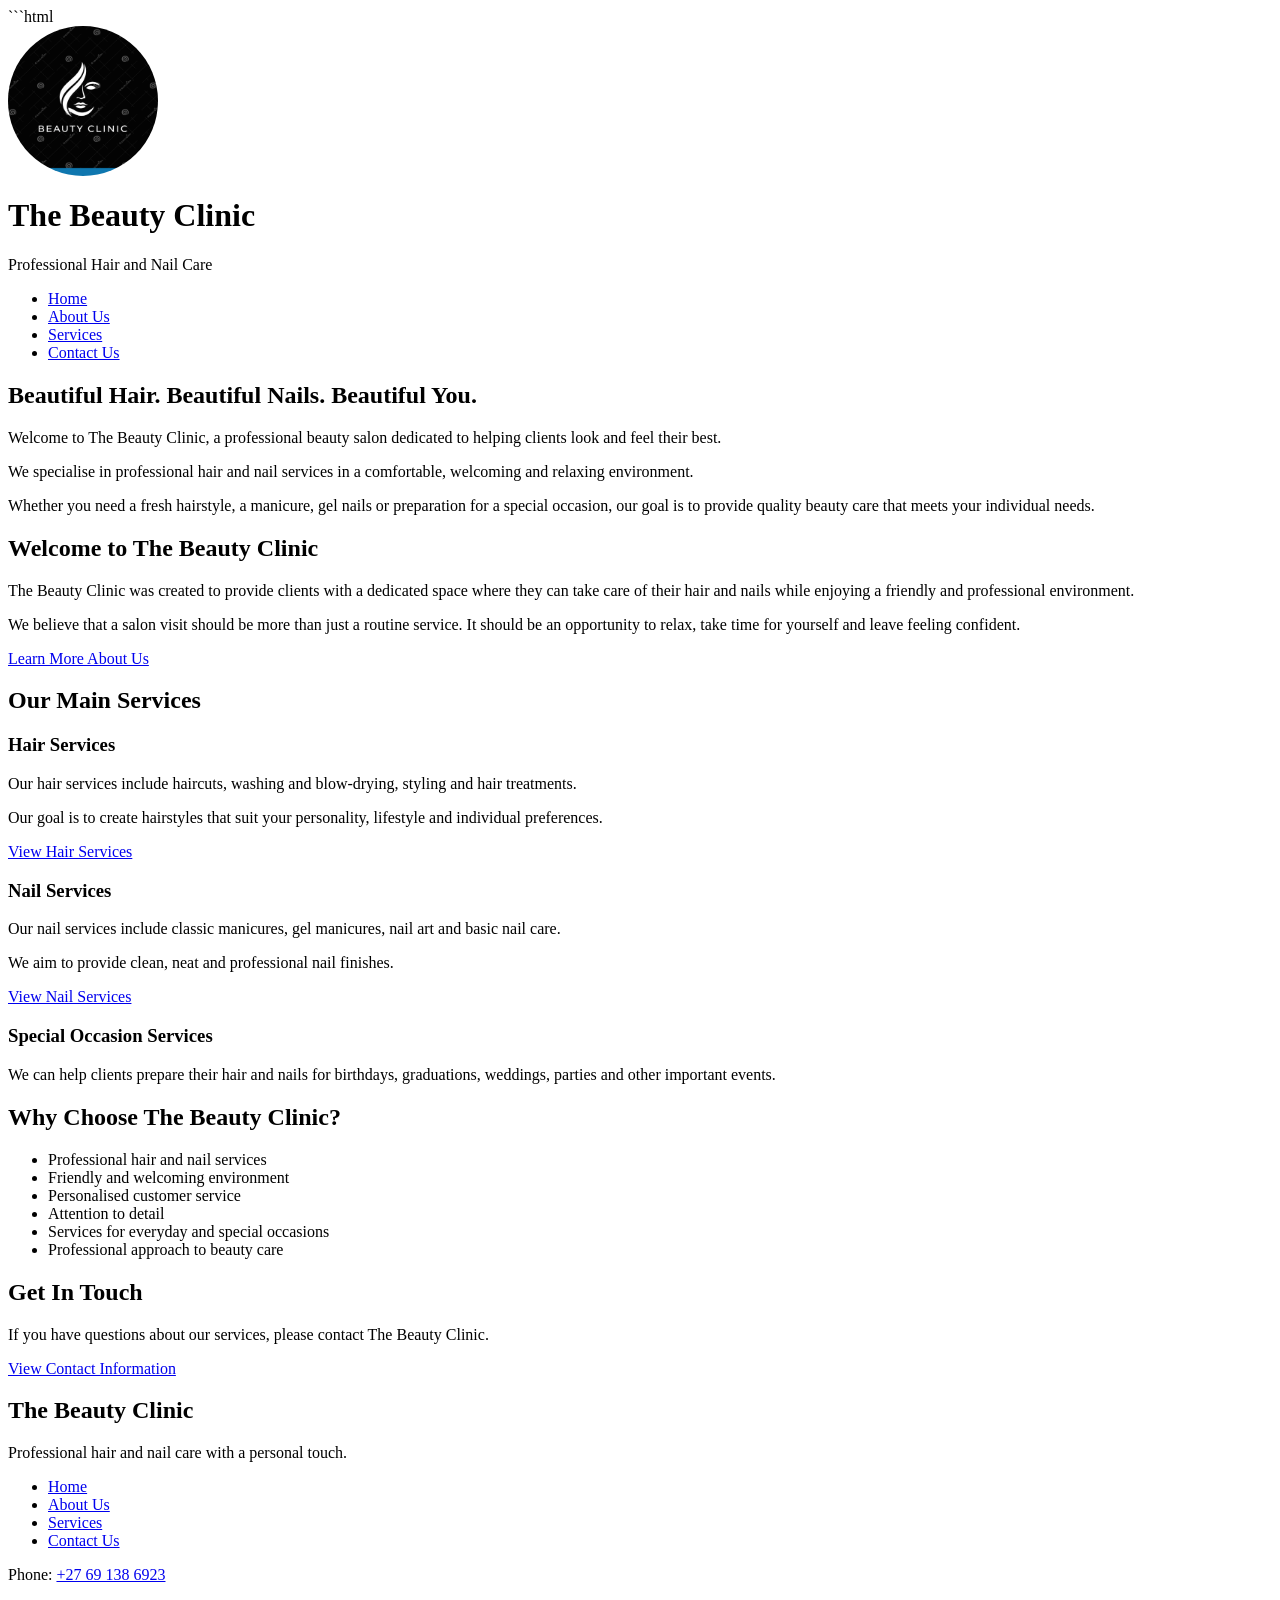
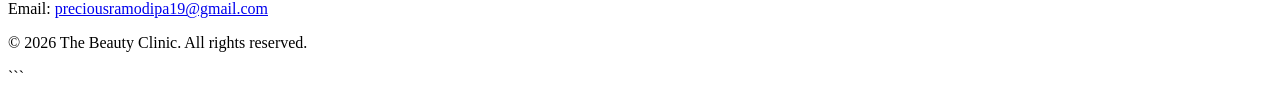
==== index.html @ 5fcc3e2a "1st commit" ====
```html
<!DOCTYPE html>
<html lang="en">

<head>
    <!--
        The head section contains information about the webpage.
        The charset allows the browser to correctly display characters.
        The viewport makes the website adaptable to different screen sizes.
        The title appears in the browser tab.
    -->

    <meta charset="UTF-8">

    <meta name="viewport" content="width=device-width, initial-scale=1.0">

    <meta name="description"
          content="The Beauty Clinic is a professional salon specialising in hair and nail services.">

    <title>The Beauty Clinic | Home</title>
</head>

<body>

    <!--
        HEADER:
        Contains the salon name, tagline and main navigation.
    -->
    <header>
        <img src="images/logo.webp"
             alt="The Beauty Clinic Logo"
             width="150"
             height="150"
             style="border-radius: 50%;">

        <h1>The Beauty Clinic</h1>

        <p>Professional Hair and Nail Care</p>

        <!--
            NAVIGATION:
            Allows visitors to move between the different
            pages of the website.
        -->

        <nav aria-label="Main Navigation">

            <ul>

                <li>
                    <a href="index.html">Home</a>
                </li>

                <li>
                    <a href="about.html">About Us</a>
                </li>

                <li>
                    <a href="services.html">Services</a>
                </li>

                <li>
                    <a href="contact.html">Contact Us</a>
                </li>

            </ul>

        </nav>

    </header>


    <!--
        MAIN:
        Contains the main content of the Home page.
    -->

    <main>

        <!-- HERO SECTION -->

        <section>

            <h2>Beautiful Hair. Beautiful Nails. Beautiful You.</h2>

            <p>
                Welcome to The Beauty Clinic, a professional beauty
                salon dedicated to helping clients look and feel
                their best.
            </p>

            <p>
                We specialise in professional hair and nail services
                in a comfortable, welcoming and relaxing environment.
            </p>

            <p>
                Whether you need a fresh hairstyle, a manicure,
                gel nails or preparation for a special occasion,
                our goal is to provide quality beauty care that
                meets your individual needs.
            </p>

        </section>


        <!-- ABOUT SECTION -->

        <section>

            <h2>Welcome to The Beauty Clinic</h2>

            <p>
                The Beauty Clinic was created to provide clients
                with a dedicated space where they can take care
                of their hair and nails while enjoying a friendly
                and professional environment.
            </p>

            <p>
                We believe that a salon visit should be more than
                just a routine service. It should be an opportunity
                to relax, take time for yourself and leave feeling
                confident.
            </p>

            <p>
                <a href="about.html">Learn More About Us</a>
            </p>

        </section>


        <!-- SERVICES SECTION -->

        <section>

            <h2>Our Main Services</h2>

            <!-- Hair services -->

            <article>

                <h3>Hair Services</h3>

                <p>
                    Our hair services include haircuts,
                    washing and blow-drying, styling and
                    hair treatments.
                </p>

                <p>
                    Our goal is to create hairstyles that
                    suit your personality, lifestyle and
                    individual preferences.
                </p>

                <p>
                    <a href="services.html#hair">
                        View Hair Services
                    </a>
                </p>

            </article>


            <!-- Nail services -->

            <article>

                <h3>Nail Services</h3>

                <p>
                    Our nail services include classic manicures,
                    gel manicures, nail art and basic nail care.
                </p>

                <p>
                    We aim to provide clean, neat and professional
                    nail finishes.
                </p>

                <p>
                    <a href="services.html#nails">
                        View Nail Services
                    </a>
                </p>

            </article>


            <!-- Special occasion services -->

            <article>

                <h3>Special Occasion Services</h3>

                <p>
                    We can help clients prepare their hair and
                    nails for birthdays, graduations, weddings,
                    parties and other important events.
                </p>

            </article>

        </section>


        <!-- WHY CHOOSE US -->

        <section>

            <h2>Why Choose The Beauty Clinic?</h2>

            <ul>

                <li>Professional hair and nail services</li>

                <li>Friendly and welcoming environment</li>

                <li>Personalised customer service</li>

                <li>Attention to detail</li>

                <li>Services for everyday and special occasions</li>

                <li>Professional approach to beauty care</li>

            </ul>

        </section>


        <!-- CONTACT PREVIEW -->

        <section>

            <h2>Get In Touch</h2>

            <p>
                If you have questions about our services,
                please contact The Beauty Clinic.
            </p>

            <p>
                <a href="contact.html">
                    View Contact Information
                </a>
            </p>

        </section>

    </main>


    <!-- FOOTER -->

    <footer>

        <h2>The Beauty Clinic</h2>

        <p>
            Professional hair and nail care with a personal touch.
        </p>

        <nav aria-label="Footer Navigation">

            <ul>

                <li>
                    <a href="index.html">Home</a>
                </li>

                <li>
                    <a href="about.html">About Us</a>
                </li>

                <li>
                    <a href="services.html">Services</a>
                </li>

                <li>
                    <a href="contact.html">Contact Us</a>
                </li>

            </ul>

        </nav>

        <p>
            Phone:
            <a href="tel:+27691386923">
                +27 69 138 6923
            </a>
        </p>

        <p>
            Email:
            <a href="preciousramodipa19@gmail.com">
                preciousramodipa19@gmail.com
            </a>
        </p>

        <p>
            &copy; 2026 The Beauty Clinic.
            All rights reserved.
        </p>

    </footer>

</body>

</html>
```
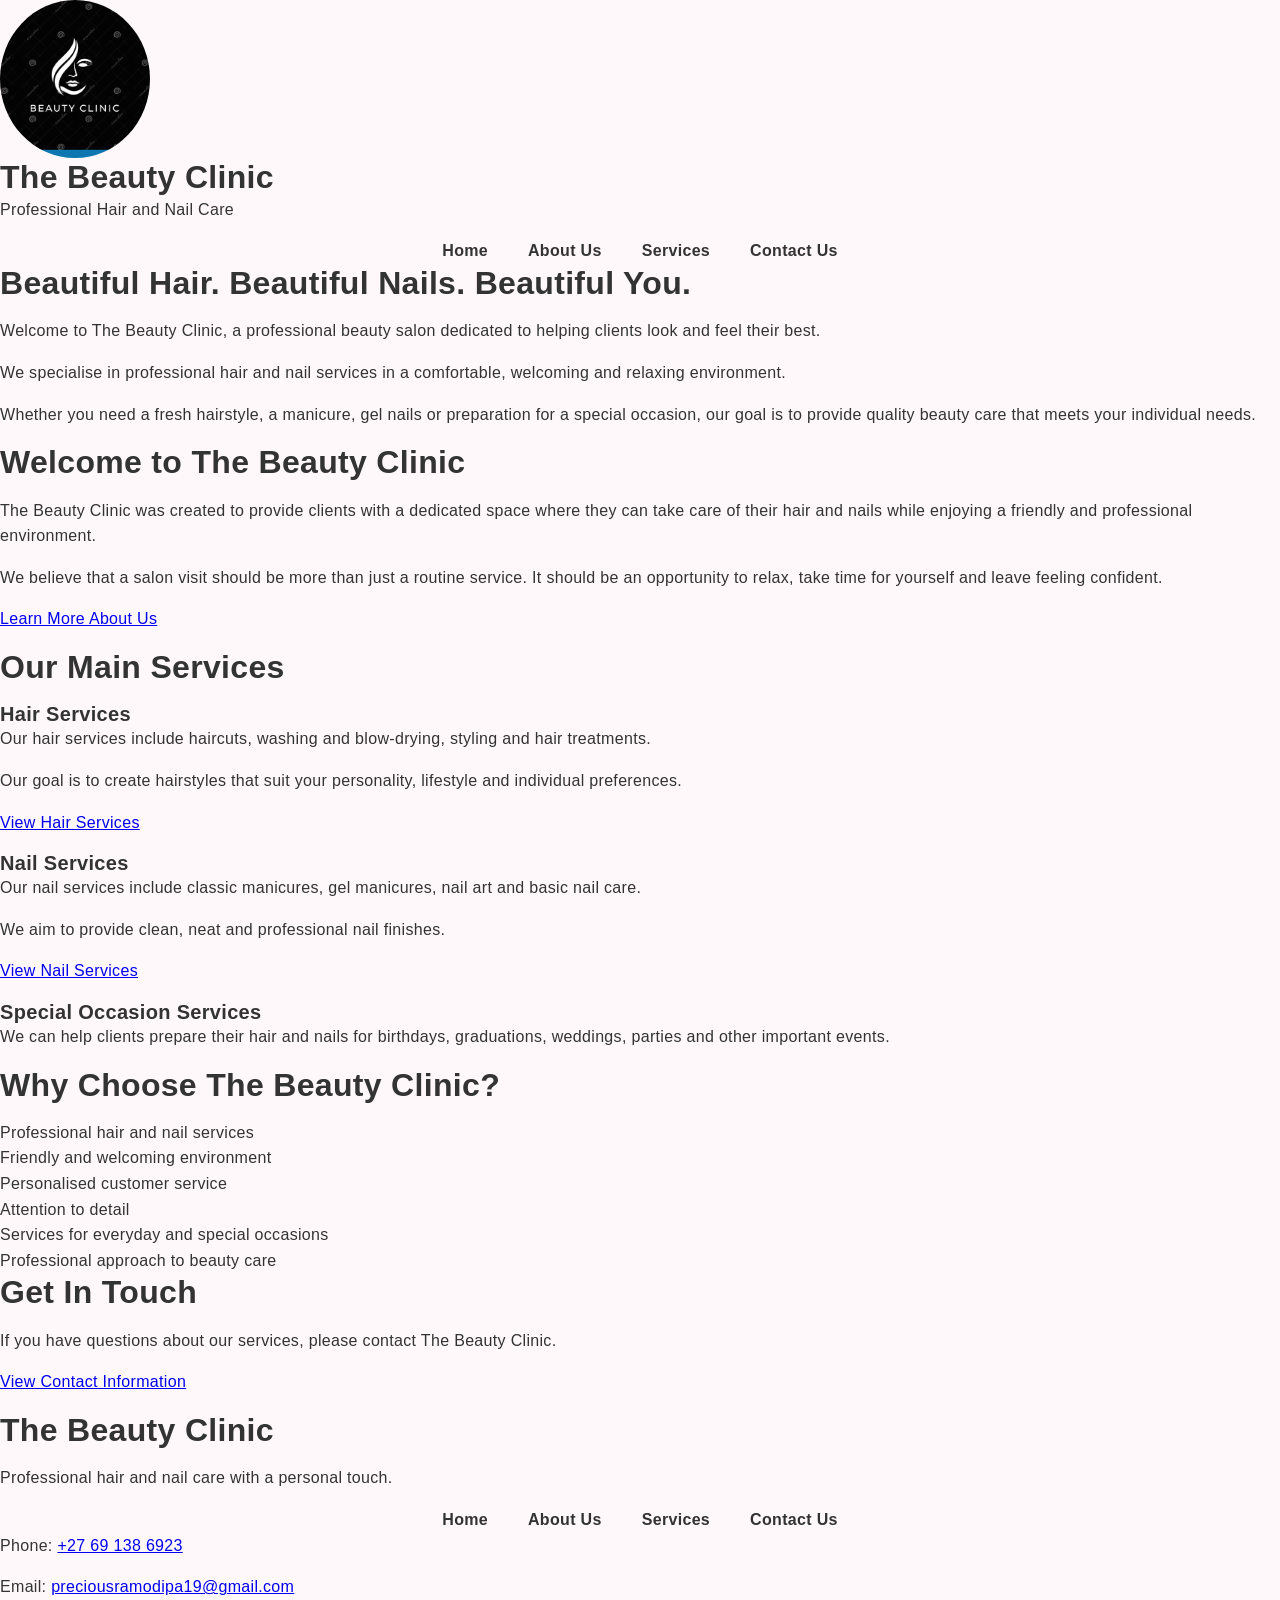
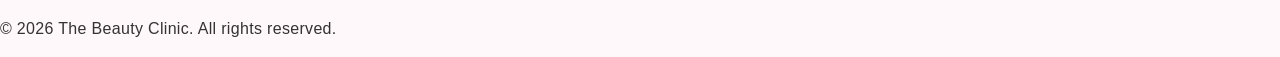
==== commit 7e14520f: "Added few style on the header navigation and CSS reset" ====
--- a/index.html
+++ b/index.html
@@ -1,4 +1,4 @@
-```html
+
 <!DOCTYPE html>
 <html lang="en">
 
@@ -18,6 +18,9 @@
           content="The Beauty Clinic is a professional salon specialising in hair and nail services.">
 
     <title>The Beauty Clinic | Home</title>
+
+    <link rel="stylesheet" href="css/style.css">
+
 </head>
 
 <body>
@@ -311,4 +314,3 @@
 </body>
 
 </html>
-```
--- a/css/style.css
+++ b/css/style.css
@@ -0,0 +1,136 @@
+
+/* =========================================
+   THE BEAUTY CLINIC
+   Main Stylesheet
+   ========================================= */
+
+
+/* =========================================
+   1. CSS RESET
+   ========================================= */
+
+* {
+    margin: 0;
+    padding: 0;
+    box-sizing: border-box;
+}
+
+html {
+    font-size: 100%;
+    scroll-behavior: smooth;
+}
+
+body {
+    margin: 0;
+    padding: 0;
+}
+
+
+/* =========================================
+   2. BASE STYLES
+   ========================================= */
+
+body {
+    font-family: Arial, Helvetica, sans-serif;
+    font-size: 1rem;
+    line-height: 1.6;
+    letter-spacing: 0.02rem;
+    color: #333333;
+    background-color: #fff8fb;
+}
+
+h1,
+h2,
+h3 {
+    line-height: 1.2;
+}
+
+h1 {
+    font-size: 2rem;
+}
+
+h2 {
+    font-size: 2rem;
+    margin-bottom: 1rem;
+}
+
+h3 {
+    font-size: 1.25rem;
+}
+
+p {
+    margin-bottom: 1rem;
+}
+
+img {
+    max-width: 100%;
+    height: auto;
+    display: block;
+}
+
+
+/* =========================================
+   3. HEADER
+   ========================================= */
+
+.site-header {
+    background-color: #874949;
+    padding: 1rem 5%;
+    display: flex;
+    justify-content: space-between;
+    align-items: center;
+    gap: 2rem;
+    border-bottom: 1px solid #a31450;
+}
+
+.logo-area {
+    display: flex;
+    align-items: center;
+    gap: 1rem;
+}
+
+.logo-area img {
+    width: 4rem;
+    height: 4rem;
+    object-fit: cover;
+    border-radius: 50%;
+}
+
+.logo-area h1 {
+    font-size: 1.7rem;
+}
+
+
+/* =========================================
+   4. NAVIGATION
+   ========================================= */
+
+nav ul {
+    list-style: none;
+    display: flex;
+    justify-content: center;
+    align-items: center;
+    gap: 1.5rem;
+}
+
+nav a {
+    color: #333333;
+    text-decoration: none;
+    font-weight: 600;
+    padding: 0.5rem;
+}
+
+nav a:hover {
+    color: #96335a;
+}
+
+nav a:focus {
+    outline: 2px solid #a64d70;
+    outline-offset: 0.2rem;
+}
+
+nav a:active {
+    color: #722f4c;
+}
+
+
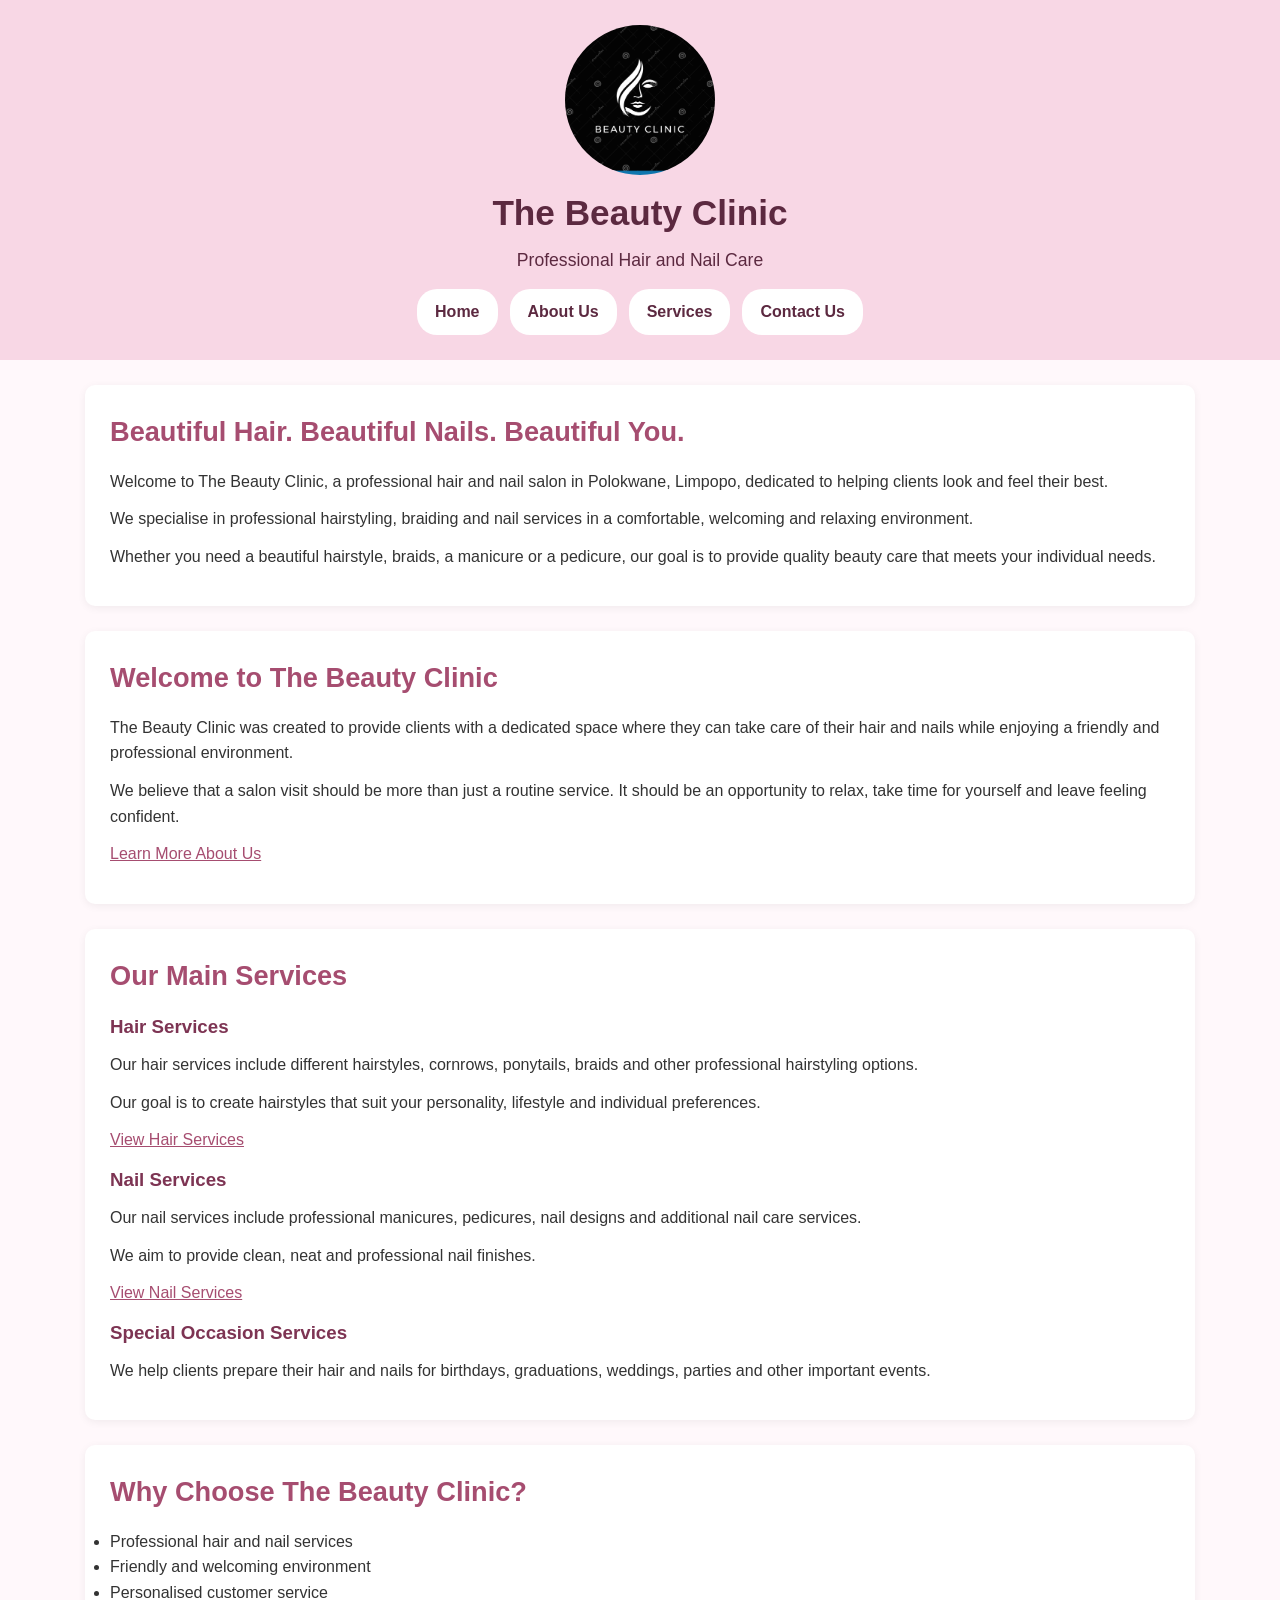
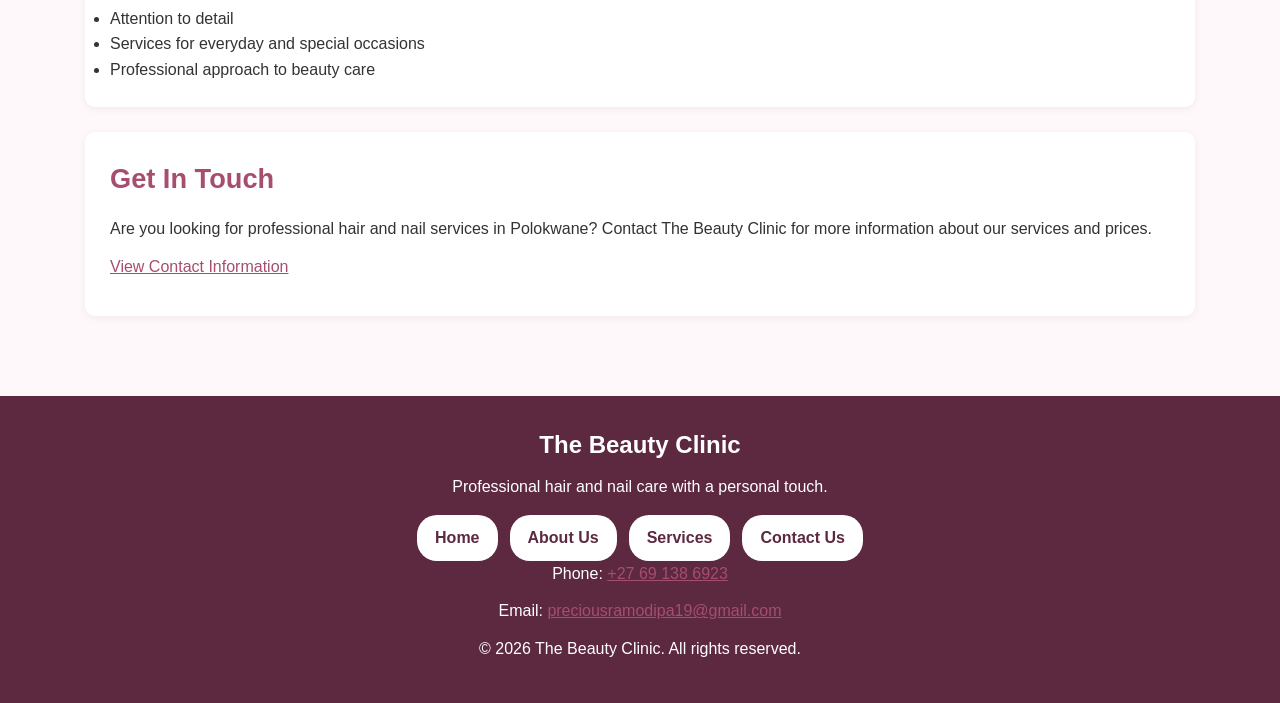
==== commit 124b4e5c: "updated all features needed" ====
--- a/index.html
+++ b/index.html
@@ -3,21 +3,22 @@
 <html lang="en">
 
 <head>
-    <!--
-        The head section contains information about the webpage.
-        The charset allows the browser to correctly display characters.
-        The viewport makes the website adaptable to different screen sizes.
-        The title appears in the browser tab.
-    -->
+
+    <!-- Page information and SEO metadata -->
 
     <meta charset="UTF-8">
 
     <meta name="viewport" content="width=device-width, initial-scale=1.0">
 
     <meta name="description"
-          content="The Beauty Clinic is a professional salon specialising in hair and nail services.">
-
-    <title>The Beauty Clinic | Home</title>
+          content="Visit The Beauty Clinic in Polokwane for professional hair styling, braids, manicures and pedicures at affordable prices.">
+
+    <meta name="keywords"
+          content="hair salon Polokwane, nail salon Polokwane, braids, hairstyles, manicure, pedicure, hair and nail care">
+
+    <meta name="author" content="The Beauty Clinic">
+
+    <title>The Beauty Clinic | Professional Hair and Nail Services in Polokwane</title>
 
     <link rel="stylesheet" href="css/style.css">
 
@@ -25,13 +26,12 @@
 
 <body>
 
-    <!--
-        HEADER:
-        Contains the salon name, tagline and main navigation.
-    -->
+    <!-- HEADER -->
+
     <header>
+
         <img src="images/logo.webp"
-             alt="The Beauty Clinic Logo"
+             alt="The Beauty Clinic professional hair and nail salon logo"
              width="150"
              height="150"
              style="border-radius: 50%;">
@@ -40,31 +40,19 @@
 
         <p>Professional Hair and Nail Care</p>
 
-        <!--
-            NAVIGATION:
-            Allows visitors to move between the different
-            pages of the website.
-        -->
+        <!-- Main navigation -->
 
         <nav aria-label="Main Navigation">
 
             <ul>
 
-                <li>
-                    <a href="index.html">Home</a>
-                </li>
-
-                <li>
-                    <a href="about.html">About Us</a>
-                </li>
-
-                <li>
-                    <a href="services.html">Services</a>
-                </li>
-
-                <li>
-                    <a href="contact.html">Contact Us</a>
-                </li>
+                <li><a href="index.html">Home</a></li>
+
+                <li><a href="about.html">About Us</a></li>
+
+                <li><a href="services.html">Services</a></li>
+
+                <li><a href="contact.html">Contact Us</a></li>
 
             </ul>
 
@@ -72,11 +60,7 @@
 
     </header>
 
-
-    <!--
-        MAIN:
-        Contains the main content of the Home page.
-    -->
+    <!-- MAIN CONTENT -->
 
     <main>
 
@@ -87,25 +71,25 @@
             <h2>Beautiful Hair. Beautiful Nails. Beautiful You.</h2>
 
             <p>
-                Welcome to The Beauty Clinic, a professional beauty
-                salon dedicated to helping clients look and feel
-                their best.
-            </p>
-
-            <p>
-                We specialise in professional hair and nail services
-                in a comfortable, welcoming and relaxing environment.
-            </p>
-
-            <p>
-                Whether you need a fresh hairstyle, a manicure,
-                gel nails or preparation for a special occasion,
-                our goal is to provide quality beauty care that
+                Welcome to The Beauty Clinic, a professional hair
+                and nail salon in Polokwane, Limpopo, dedicated
+                to helping clients look and feel their best.
+            </p>
+
+            <p>
+                We specialise in professional hairstyling,
+                braiding and nail services in a comfortable,
+                welcoming and relaxing environment.
+            </p>
+
+            <p>
+                Whether you need a beautiful hairstyle,
+                braids, a manicure or a pedicure, our goal
+                is to provide quality beauty care that
                 meets your individual needs.
             </p>
 
         </section>
-
 
         <!-- ABOUT SECTION -->
 
@@ -133,7 +117,6 @@
 
         </section>
 
-
         <!-- SERVICES SECTION -->
 
         <section>
@@ -147,9 +130,9 @@
                 <h3>Hair Services</h3>
 
                 <p>
-                    Our hair services include haircuts,
-                    washing and blow-drying, styling and
-                    hair treatments.
+                    Our hair services include different hairstyles,
+                    cornrows, ponytails, braids and other
+                    professional hairstyling options.
                 </p>
 
                 <p>
@@ -159,14 +142,13 @@
                 </p>
 
                 <p>
-                    <a href="services.html#hair">
+                    <a href="services.html#hairstyles">
                         View Hair Services
                     </a>
                 </p>
 
             </article>
 
-
             <!-- Nail services -->
 
             <article>
@@ -174,13 +156,14 @@
                 <h3>Nail Services</h3>
 
                 <p>
-                    Our nail services include classic manicures,
-                    gel manicures, nail art and basic nail care.
-                </p>
-
-                <p>
-                    We aim to provide clean, neat and professional
-                    nail finishes.
+                    Our nail services include professional
+                    manicures, pedicures, nail designs
+                    and additional nail care services.
+                </p>
+
+                <p>
+                    We aim to provide clean, neat and
+                    professional nail finishes.
                 </p>
 
                 <p>
@@ -191,7 +174,6 @@
 
             </article>
 
-
             <!-- Special occasion services -->
 
             <article>
@@ -199,7 +181,7 @@
                 <h3>Special Occasion Services</h3>
 
                 <p>
-                    We can help clients prepare their hair and
+                    We help clients prepare their hair and
                     nails for birthdays, graduations, weddings,
                     parties and other important events.
                 </p>
@@ -208,7 +190,6 @@
 
         </section>
 
-
         <!-- WHY CHOOSE US -->
 
         <section>
@@ -233,7 +214,6 @@
 
         </section>
 
-
         <!-- CONTACT PREVIEW -->
 
         <section>
@@ -241,8 +221,10 @@
             <h2>Get In Touch</h2>
 
             <p>
-                If you have questions about our services,
-                please contact The Beauty Clinic.
+                Are you looking for professional hair and
+                nail services in Polokwane? Contact
+                The Beauty Clinic for more information
+                about our services and prices.
             </p>
 
             <p>
@@ -255,7 +237,6 @@
 
     </main>
 
-
     <!-- FOOTER -->
 
     <footer>
@@ -270,21 +251,13 @@
 
             <ul>
 
-                <li>
-                    <a href="index.html">Home</a>
-                </li>
-
-                <li>
-                    <a href="about.html">About Us</a>
-                </li>
-
-                <li>
-                    <a href="services.html">Services</a>
-                </li>
-
-                <li>
-                    <a href="contact.html">Contact Us</a>
-                </li>
+                <li><a href="index.html">Home</a></li>
+
+                <li><a href="about.html">About Us</a></li>
+
+                <li><a href="services.html">Services</a></li>
+
+                <li><a href="contact.html">Contact Us</a></li>
 
             </ul>
 
@@ -299,7 +272,7 @@
 
         <p>
             Email:
-            <a href="preciousramodipa19@gmail.com">
+            <a href="mailto:preciousramodipa19@gmail.com">
                 preciousramodipa19@gmail.com
             </a>
         </p>
@@ -314,3 +287,4 @@
 </body>
 
 </html>
+
--- a/css/style.css
+++ b/css/style.css
@@ -1,136 +1,763 @@
-
-/* =========================================
-   THE BEAUTY CLINIC
-   Main Stylesheet
-   ========================================= */
-
-
-/* =========================================
-   1. CSS RESET
-   ========================================= */
+/* =========================================
+THE BEAUTY CLINIC
+Main Website Stylesheet
+========================================= */
+
+/* GENERAL RESET */
 
 * {
-    margin: 0;
-    padding: 0;
-    box-sizing: border-box;
-}
+  margin: 0;
+  padding: 0;
+  box-sizing: border-box;
+  }
 
 html {
-    font-size: 100%;
-    scroll-behavior: smooth;
+scroll-behavior: smooth;
 }
 
 body {
-    margin: 0;
-    padding: 0;
-}
-
-
-/* =========================================
-   2. BASE STYLES
-   ========================================= */
-
-body {
-    font-family: Arial, Helvetica, sans-serif;
+font-family: Arial, Helvetica, sans-serif;
+background-color: #fff8fb;
+color: #333333;
+line-height: 1.6;
+}
+
+img {
+max-width: 100%;
+height: auto;
+display: block;
+}
+
+[hidden] {
+display: none !important;
+}
+
+/* =========================================
+HEADER
+========================================= */
+
+header {
+background-color: #f8d7e5;
+color: #5c2940;
+text-align: center;
+padding: 25px 15px;
+}
+
+header img {
+width: 150px;
+height: 150px;
+object-fit: cover;
+border-radius: 50%;
+margin: 0 auto 10px;
+}
+
+header h1 {
+font-size: 2.2rem;
+margin-bottom: 5px;
+}
+
+header p {
+font-size: 1.1rem;
+margin-bottom: 15px;
+}
+
+/* =========================================
+NAVIGATION
+========================================= */
+
+nav {
+margin-top: 15px;
+}
+
+nav ul {
+list-style: none;
+display: flex;
+justify-content: center;
+flex-wrap: wrap;
+gap: 12px;
+}
+
+nav li {
+display: inline-block;
+}
+
+nav a {
+display: inline-block;
+text-decoration: none;
+color: #5c2940;
+background-color: #ffffff;
+padding: 10px 18px;
+border-radius: 20px;
+font-weight: bold;
+transition: background-color 0.3s ease,
+color 0.3s ease,
+transform 0.3s ease;
+}
+
+nav a:hover {
+background-color: #a64d70;
+color: #ffffff;
+transform: translateY(-2px);
+}
+
+header nav a[aria-current="page"],
+footer nav a[aria-current="page"] {
+background-color: #a64d70;
+color: #ffffff;
+}
+
+/* =========================================
+MAIN CONTENT
+========================================= */
+
+main {
+max-width: 1150px;
+margin: 0 auto;
+padding: 25px 20px;
+}
+
+main section {
+background-color: #ffffff;
+margin-bottom: 25px;
+padding: 25px;
+border-radius: 10px;
+box-shadow: 0 2px 8px rgba(0, 0, 0, 0.06);
+}
+
+main h2 {
+color: #a64d70;
+margin-bottom: 15px;
+font-size: 1.7rem;
+}
+
+main h3 {
+color: #7d3453;
+margin-bottom: 10px;
+}
+
+main h4 {
+color: #a64d70;
+margin-top: 12px;
+}
+
+main p {
+margin-bottom: 12px;
+}
+
+/* =========================================
+HOMEPAGE
+========================================= */
+
+.hero {
+text-align: center;
+background-color: #fce4ec;
+padding: 45px 25px;
+border-radius: 12px;
+}
+
+.hero h2 {
+font-size: 2rem;
+}
+
+.hero p {
+max-width: 750px;
+margin: 0 auto 15px;
+}
+
+.hero img {
+margin: 20px auto;
+border-radius: 12px;
+}
+
+.home-services {
+display: grid;
+grid-template-columns: repeat(2, 1fr);
+gap: 20px;
+}
+
+.home-service-card {
+background-color: #fff0f5;
+padding: 20px;
+border-radius: 10px;
+text-align: center;
+}
+
+/* =========================================
+LINKS AND BUTTONS
+========================================= */
+
+a {
+color: #a64d70;
+}
+
+a:hover {
+color: #7d3453;
+}
+
+button,
+input[type="submit"],
+input[type="reset"] {
+background-color: #a64d70;
+color: #ffffff;
+border: none;
+padding: 11px 20px;
+border-radius: 6px;
+cursor: pointer;
+font-size: 1rem;
+font-weight: bold;
+transition: background-color 0.3s ease,
+transform 0.3s ease;
+}
+
+button:hover,
+input[type="submit"]:hover,
+input[type="reset"]:hover {
+background-color: #7d3453;
+transform: translateY(-2px);
+}
+
+/* =========================================
+SERVICES SEARCH AND FILTER
+========================================= */
+
+#service-search label {
+display: block;
+font-weight: bold;
+margin-top: 15px;
+margin-bottom: 5px;
+}
+
+#service-search input,
+#service-search select {
+width: 100%;
+max-width: 500px;
+padding: 11px;
+border: 1px solid #d6a1b7;
+border-radius: 6px;
+font-size: 1rem;
+}
+
+#serviceCount {
+margin-top: 15px;
+font-weight: bold;
+color: #7d3453;
+}
+
+#noServices {
+color: #c62828;
+font-weight: bold;
+margin-top: 10px;
+}
+
+/* =========================================
+SERVICE SECTIONS AND CARDS
+========================================= */
+
+#hairstyles,
+#nails,
+#extras {
+display: grid;
+grid-template-columns: repeat(2, minmax(0, 1fr));
+gap: 18px;
+}
+
+#hairstyles > h2,
+#nails > h2,
+#extras > h2 {
+grid-column: 1 / -1;
+}
+
+#hairstyles > img,
+#extras > img {
+grid-column: 1 / -1;
+margin: 0 auto 10px;
+}
+
+.service-card {
+background-color: #fff0f5;
+padding: 20px;
+border: 1px solid #f2c5d7;
+border-radius: 10px;
+transition: transform 0.3s ease,
+box-shadow 0.3s ease;
+}
+
+.service-card:hover {
+transform: translateY(-5px);
+box-shadow: 0 5px 15px rgba(166, 77, 112, 0.2);
+}
+
+.service-card img {
+margin: 10px auto;
+object-fit: cover;
+}
+
+.service-card ul {
+margin-left: 20px;
+margin-bottom: 12px;
+}
+
+.service-card li {
+margin-bottom: 5px;
+}
+
+/* =========================================
+DYNAMIC HAIR AND NAIL CARE TIPS
+========================================= */
+
+#dynamic-tips {
+background-color: #fce4ec;
+}
+
+#tipsContainer {
+display: grid;
+grid-template-columns: repeat(2, minmax(0, 1fr));
+gap: 18px;
+}
+
+.tip-card {
+background-color: #ffffff;
+border: 1px solid #f2c5d7;
+border-radius: 10px;
+padding: 20px;
+transition: transform 0.3s ease,
+box-shadow 0.3s ease;
+}
+
+.tip-card:hover {
+transform: translateY(-4px);
+box-shadow: 0 5px 12px rgba(166, 77, 112, 0.15);
+}
+
+.tip-card h3 {
+color: #a64d70;
+}
+
+/* =========================================
+IMAGE GALLERY
+========================================= */
+
+.gallery-container {
+display: grid;
+grid-template-columns: repeat(4, 1fr);
+gap: 15px;
+margin-top: 20px;
+}
+
+.gallery-image {
+width: 100%;
+height: 190px;
+object-fit: cover;
+border-radius: 10px;
+cursor: pointer;
+transition: transform 0.3s ease,
+box-shadow 0.3s ease;
+}
+
+.gallery-image:hover {
+transform: scale(1.04);
+box-shadow: 0 5px 12px rgba(0, 0, 0, 0.2);
+}
+
+/* =========================================
+LIGHTBOX
+========================================= */
+
+#imageLightbox {
+width: min(90%, 750px);
+max-height: 90vh;
+margin: auto;
+padding: 20px;
+border: none;
+border-radius: 12px;
+background-color: #ffffff;
+text-align: center;
+}
+
+#imageLightbox::backdrop {
+background-color: rgba(0, 0, 0, 0.8);
+}
+
+#lightboxImage {
+max-width: 100%;
+max-height: 70vh;
+object-fit: contain;
+margin: 15px auto;
+}
+
+#lightboxCaption {
+color: #7d3453;
+font-weight: bold;
+}
+
+#closeLightbox {
+display: block;
+margin-left: auto;
+font-size: 1.3rem;
+padding: 5px 13px;
+}
+
+/* =========================================
+FAQ ACCORDION
+========================================= */
+
+.faq-question {
+display: block;
+width: 100%;
+text-align: left;
+margin: 10px 0;
+padding: 15px;
+background-color: #f8d7e5;
+color: #5c2940;
+border-radius: 6px;
+}
+
+.faq-question:hover {
+background-color: #eebbd0;
+color: #5c2940;
+}
+
+.faq-answer {
+background-color: #fff0f5;
+padding: 15px;
+border-radius: 6px;
+margin-bottom: 12px;
+}
+
+/* =========================================
+CONTACT AND ENQUIRY FORMS
+========================================= */
+
+form {
+max-width: 650px;
+margin: 20px auto;
+}
+
+form label {
+display: block;
+margin-top: 15px;
+margin-bottom: 5px;
+font-weight: bold;
+color: #7d3453;
+}
+
+form input,
+form select,
+form textarea {
+width: 100%;
+padding: 12px;
+border: 1px solid #d6a1b7;
+border-radius: 6px;
+font-size: 1rem;
+font-family: inherit;
+background-color: #ffffff;
+}
+
+form textarea {
+min-height: 120px;
+resize: vertical;
+}
+
+form input:focus,
+form select:focus,
+form textarea:focus {
+outline: none;
+border-color: #a64d70;
+box-shadow: 0 0 5px rgba(166, 77, 112, 0.3);
+}
+
+form button {
+margin-top: 18px;
+margin-right: 8px;
+}
+
+#formMessage,
+#enquiryMessage {
+margin-top: 15px;
+color: #388e3c;
+font-weight: bold;
+}
+
+#estimatedPrice {
+font-size: 1.2rem;
+color: #a64d70;
+font-weight: bold;
+margin-top: 10px;
+}
+
+/* =========================================
+GOOGLE MAP
+========================================= */
+
+iframe {
+max-width: 100%;
+border: 0;
+border-radius: 10px;
+}
+
+/* =========================================
+TABLES
+========================================= */
+
+table {
+width: 100%;
+border-collapse: collapse;
+margin: 20px 0;
+background-color: #ffffff;
+}
+
+th,
+td {
+border: 1px solid #e5b5c9;
+padding: 12px;
+text-align: left;
+}
+
+th {
+background-color: #f8d7e5;
+color: #5c2940;
+}
+
+tr:nth-child(even) {
+background-color: #fff0f5;
+}
+
+/* =========================================
+IMPORTANT INFORMATION
+========================================= */
+
+aside {
+background-color: #fce4ec;
+border-left: 5px solid #a64d70;
+padding: 20px;
+margin-bottom: 25px;
+border-radius: 8px;
+}
+
+aside h2 {
+color: #7d3453;
+}
+
+/* =========================================
+FOOTER
+========================================= */
+
+footer {
+background-color: #5c2940;
+color: #ffffff;
+text-align: center;
+padding: 30px 20px;
+margin-top: 30px;
+}
+
+footer h2 {
+margin-bottom: 10px;
+}
+
+footer p {
+margin-bottom: 12px;
+}
+
+footer nav a {
+color: #5c2940;
+background-color: #ffffff;
+}
+
+footer nav a:hover {
+background-color: #f8d7e5;
+color: #5c2940;
+}
+
+/* =========================================
+FADE-IN ANIMATIONS
+========================================= */
+
+.fade-in-section {
+opacity: 0;
+transform: translateY(20px);
+transition: opacity 0.7s ease,
+transform 0.7s ease;
+}
+
+.fade-in-section.visible {
+opacity: 1;
+transform: translateY(0);
+}
+
+/* =========================================
+KEYBOARD ACCESSIBILITY
+========================================= */
+
+a:focus-visible,
+button:focus-visible,
+input:focus-visible,
+select:focus-visible,
+textarea:focus-visible,
+.gallery-image:focus-visible {
+outline: 3px solid #333333;
+outline-offset: 3px;
+}
+
+/* =========================================
+TABLET RESPONSIVE DESIGN
+========================================= */
+
+@media screen and (max-width: 900px) {
+
+
+main {
+    padding: 20px 15px;
+}
+
+.gallery-container {
+    grid-template-columns: repeat(2, 1fr);
+}
+
+#hairstyles,
+#nails,
+#extras {
+    grid-template-columns: repeat(2, minmax(0, 1fr));
+}
+
+
+}
+
+/* =========================================
+MOBILE RESPONSIVE DESIGN
+========================================= */
+
+@media screen and (max-width: 600px) {
+
+
+header h1 {
+    font-size: 1.7rem;
+}
+
+header p {
     font-size: 1rem;
-    line-height: 1.6;
-    letter-spacing: 0.02rem;
-    color: #333333;
-    background-color: #fff8fb;
-}
-
-h1,
-h2,
-h3 {
-    line-height: 1.2;
-}
-
-h1 {
-    font-size: 2rem;
-}
-
-h2 {
-    font-size: 2rem;
-    margin-bottom: 1rem;
-}
-
-h3 {
-    font-size: 1.25rem;
-}
-
-p {
-    margin-bottom: 1rem;
-}
-
-img {
-    max-width: 100%;
-    height: auto;
-    display: block;
-}
-
-
-/* =========================================
-   3. HEADER
-   ========================================= */
-
-.site-header {
-    background-color: #874949;
-    padding: 1rem 5%;
-    display: flex;
-    justify-content: space-between;
+}
+
+nav ul {
+    flex-direction: column;
     align-items: center;
-    gap: 2rem;
-    border-bottom: 1px solid #a31450;
-}
-
-.logo-area {
-    display: flex;
-    align-items: center;
-    gap: 1rem;
-}
-
-.logo-area img {
-    width: 4rem;
-    height: 4rem;
-    object-fit: cover;
-    border-radius: 50%;
-}
-
-.logo-area h1 {
-    font-size: 1.7rem;
-}
-
-
-/* =========================================
-   4. NAVIGATION
-   ========================================= */
-
-nav ul {
-    list-style: none;
-    display: flex;
-    justify-content: center;
-    align-items: center;
-    gap: 1.5rem;
+    gap: 8px;
 }
 
 nav a {
-    color: #333333;
-    text-decoration: none;
-    font-weight: 600;
-    padding: 0.5rem;
-}
-
-nav a:hover {
-    color: #96335a;
-}
-
-nav a:focus {
-    outline: 2px solid #a64d70;
-    outline-offset: 0.2rem;
-}
-
-nav a:active {
-    color: #722f4c;
-}
-
-
+    width: 200px;
+    text-align: center;
+}
+
+main {
+    padding: 15px 10px;
+}
+
+main section {
+    padding: 18px;
+}
+
+main h2 {
+    font-size: 1.4rem;
+}
+
+.home-services {
+    grid-template-columns: 1fr;
+}
+
+#hairstyles,
+#nails,
+#extras {
+    grid-template-columns: 1fr;
+}
+
+#tipsContainer {
+    grid-template-columns: 1fr;
+}
+
+.gallery-container {
+    grid-template-columns: repeat(2, 1fr);
+}
+
+.gallery-image {
+    height: 150px;
+}
+
+form {
+    width: 100%;
+}
+
+form button {
+    width: 100%;
+    margin-bottom: 10px;
+}
+
+table {
+    font-size: 0.9rem;
+}
+
+th,
+td {
+    padding: 8px;
+}
+
+
+}
+
+/* =========================================
+SMALL MOBILE SCREENS
+========================================= */
+
+@media screen and (max-width: 400px) {
+
+
+header img {
+    width: 120px;
+    height: 120px;
+}
+
+header h1 {
+    font-size: 1.5rem;
+}
+
+.gallery-container {
+    grid-template-columns: 1fr;
+}
+
+.gallery-image {
+    height: 200px;
+}
+
+main section {
+    padding: 14px;
+}
+
+
+}
+
+/* =========================================
+REDUCED MOTION ACCESSIBILITY
+========================================= */
+
+@media (prefers-reduced-motion: reduce) {
+
+
+html {
+    scroll-behavior: auto;
+}
+
+*,
+*::before,
+*::after {
+    animation-duration: 0.01ms !important;
+    animation-iteration-count: 1 !important;
+    transition-duration: 0.01ms !important;
+    scroll-behavior: auto !important;
+}
+
+.fade-in-section {
+    opacity: 1;
+    transform: none;
+}
+
+
+}
